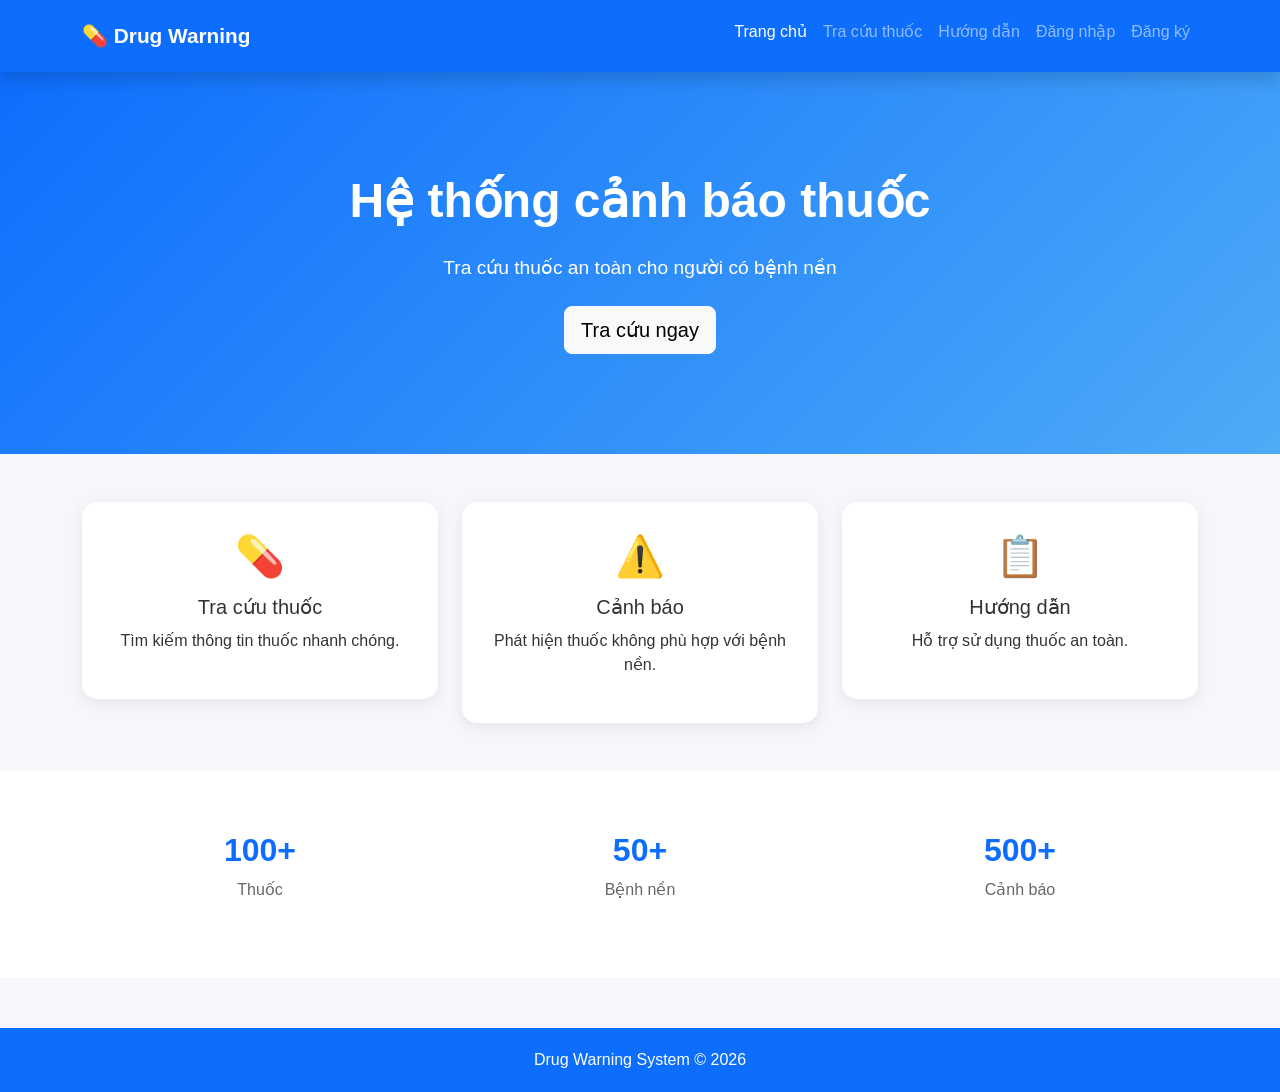
==== frontend/index.html @ ef4e7446 "frontend" ====
<!DOCTYPE html>

<html lang="vi">

<head>
    <meta charset="UTF-8">
    <meta name="viewport" content="width=device-width, initial-scale=1.0">
    <title>Drug Warning System</title>

    <link href="https://cdn.jsdelivr.net/npm/bootstrap@5.3.3/dist/css/bootstrap.min.css" rel="stylesheet">
    <link rel="stylesheet" href="css/style.css">

</head>

<body>


    <nav class="navbar navbar-expand-lg navbar-dark bg-primary shadow">

        <div class="container">

            <a class="navbar-brand fw-bold" href="index.html">
                💊 Drug Warning
            </a>

            <button class="navbar-toggler" type="button" data-bs-toggle="collapse" data-bs-target="#navbarNav">

                <span class="navbar-toggler-icon"></span>

            </button>

            <div class="collapse navbar-collapse" id="navbarNav">

                <ul class="navbar-nav ms-auto" id="navMenu">

                </ul>

            </div>

        </div>

    </nav>

    <section class="hero">

        <div class="container text-center">

            <h1 class="display-4 fw-bold mb-4">
                Hệ thống cảnh báo thuốc
            </h1>

            <p class="lead mb-4">
                Tra cứu thuốc an toàn cho người có bệnh nền
            </p>

            <a href="search.html" class="btn btn-light btn-lg">

                Tra cứu ngay

            </a>

        </div>

    </section>

    <section class="container py-5">

        <div class="row g-4">

            <div class="col-md-4">

                <div class="feature-card">

                    <h3>💊</h3>

                    <h5>Tra cứu thuốc</h5>

                    <p>
                        Tìm kiếm thông tin thuốc nhanh chóng.
                    </p>

                </div>

            </div>

            <div class="col-md-4">

                <div class="feature-card">

                    <h3>⚠️</h3>

                    <h5>Cảnh báo</h5>

                    <p>
                        Phát hiện thuốc không phù hợp với bệnh nền.
                    </p>

                </div>

            </div>

            <div class="col-md-4">

                <div class="feature-card">

                    <h3>📋</h3>

                    <h5>Hướng dẫn</h5>

                    <p>
                        Hỗ trợ sử dụng thuốc an toàn.
                    </p>

                </div>

            </div>

        </div>

    </section>

    <section class="stats">

        <div class="container">

            <div class="row text-center">

                <div class="col-md-4">

                    <h2>100+</h2>

                    <p>Thuốc</p>

                </div>

                <div class="col-md-4">

                    <h2>50+</h2>

                    <p>Bệnh nền</p>

                </div>

                <div class="col-md-4">

                    <h2>500+</h2>

                    <p>Cảnh báo</p>

                </div>

            </div>

        </div>

    </section>

    <footer>

        <div class="container text-center">

            <p>
                Drug Warning System © 2026
            </p>

        </div>

    </footer>

    <script src="js/auth.js"></script>

    <script>

        const user =
            JSON.parse(
                localStorage.getItem(
                    "currentUser"
                )
            );

        const nav =
            document.getElementById(
                "navMenu"
            );

        if (!user) {

            nav.innerHTML = `

            <li class="nav-item">
                <a class="nav-link active" href="index.html">
                    Trang chủ
                </a>
            </li>

            <li class="nav-item">
                <a class="nav-link" href="search.html">
                    Tra cứu thuốc
                </a>
            </li>

            

            <li class="nav-item">
                <a class="nav-link" href="guide.html">
                    Hướng dẫn
                </a>
            </li>

            <li class="nav-item">
                <a class="nav-link" href="login.html">
                    Đăng nhập
                </a>
            </li>

            <li class="nav-item">
                <a class="nav-link" href="register.html">
                    Đăng ký
                </a>
            </li>

        `;

        }
        else if (user.role === "admin") {

            nav.innerHTML = `

            <li class="nav-item">
                <a class="nav-link active" href="index.html">
                    Trang chủ
                </a>
            </li>

            <li class="nav-item">
                <a class="nav-link" href="search.html">
                    Tra cứu thuốc
                </a>
            </li>

            <li class="nav-item">
                <a class="nav-link" href="admin-dashboard.html">
                    Dashboard
                </a>
            </li>

            <li class="nav-item">
                <a class="nav-link" href="#" onclick="logout()">
                    Đăng xuất
                </a>
            </li>

        `;

        }
        else {

            nav.innerHTML = `

            <li class="nav-item">
                <a class="nav-link active" href="index.html">
                    Trang chủ
                </a>
            </li>

            <li class="nav-item">
                <a class="nav-link" href="search.html">
                    Tra cứu thuốc
                </a>
            </li>

            

            <li class="nav-item">
                <a class="nav-link" href="guide.html">
                    Hướng dẫn
                </a>
            </li>

            <li class="nav-item">
                <span class="nav-link">
                    Xin chào ${user.username}
                </span>
            </li>

            <li class="nav-item">
                <a class="nav-link" href="#" onclick="logout()">
                    Đăng xuất
                </a>
            </li>

        `;

        }

    </script>

    <script src="https://cdn.jsdelivr.net/npm/bootstrap@5.3.3/dist/js/bootstrap.bundle.min.js"></script>

</body>

</html>
---- frontend/css/style.css ----
/* ===================================
   DRUG WARNING SYSTEM
   style.css
=================================== */

* {
    margin: 0;
    padding: 0;
    box-sizing: border-box;
}

body {
    font-family: 'Segoe UI', Tahoma, Geneva, Verdana, sans-serif;
    background: #f5f7fb;
    color: #333;
    min-height: 100vh;
}

/* =========================
   NAVBAR
========================= */

.navbar {
    padding: 12px 0;
}

.navbar-brand {
    font-size: 1.3rem;
    font-weight: 700;
}

.nav-link {
    font-weight: 500;
}

.nav-link:hover {
    color: #ffd54f !important;
}

/* =========================
   HERO SECTION
========================= */

.hero {
    background: linear-gradient(135deg,
            #0d6efd,
            #4dabf7);
    color: white;
    padding: 100px 0;
    text-align: center;
}

.hero h1 {
    font-size: 3rem;
    margin-bottom: 20px;
}

.hero p {
    font-size: 1.2rem;
    margin-bottom: 30px;
}

/* =========================
   FEATURE CARD
========================= */

.feature-card {
    background: white;
    padding: 30px;
    border-radius: 15px;
    text-align: center;
    box-shadow:
        0 4px 15px rgba(0, 0, 0, 0.08);

    transition: 0.3s;
}

.feature-card:hover {
    transform: translateY(-6px);
}

.feature-card h3 {
    font-size: 40px;
    margin-bottom: 15px;
}

.feature-card h5 {
    margin-bottom: 10px;
}

/* =========================
   STATS
========================= */

.stats {
    background: white;
    padding: 60px 0;
}

.stats h2 {
    color: #0d6efd;
    font-weight: 700;
}

.stats p {
    color: #666;
}

/* =========================
   SEARCH PAGE
========================= */

.search-page {
    padding: 80px 0;
}

.search-box {
    max-width: 600px;
    margin: auto;
    background: white;
    padding: 35px;
    border-radius: 15px;

    box-shadow:
        0 4px 20px rgba(0, 0, 0, 0.08);
}

.search-box h2 {
    font-weight: 700;
}

/* =========================
   MEDICINE CARD
========================= */

.medicine-card {
    background: white;
    border-radius: 15px;
    padding: 25px;

    box-shadow:
        0 4px 15px rgba(0, 0, 0, 0.08);

    transition: 0.3s;
}

.medicine-card:hover {
    transform: translateY(-5px);
}

.medicine-card h5 {
    color: #0d6efd;
    font-weight: 600;
}

/* =========================
   DETAIL CARD
========================= */

.detail-card {
    background: white;
    padding: 35px;
    border-radius: 15px;

    box-shadow:
        0 4px 20px rgba(0, 0, 0, 0.08);
}

.detail-card h2 {
    color: #0d6efd;
    margin-bottom: 20px;
}

.detail-card h5 {
    margin-top: 20px;
    font-weight: 600;
}

/* =========================
   DISEASE CARD
========================= */

.disease-card {
    background: white;
    padding: 25px;
    border-radius: 15px;

    box-shadow:
        0 4px 15px rgba(0, 0, 0, 0.08);

    height: 100%;

    transition: 0.3s;
}

.disease-card:hover {
    transform: translateY(-5px);
}

.disease-card h4 {
    color: #0d6efd;
    margin-bottom: 15px;
}

.disease-card p {
    min-height: 90px;
}

/* =========================
   WARNING CARD
========================= */

.warning-card {
    background: white;
    padding: 35px;
    border-radius: 15px;

    box-shadow:
        0 4px 20px rgba(0, 0, 0, 0.08);
}

.warning-card h2 {
    color: #dc3545;
    font-weight: 700;
}

.badge {
    font-size: 1rem;
}

/* =========================
   GUIDE PAGE
========================= */

.guide-card {
    background: white;
    padding: 25px;
    border-radius: 15px;

    margin-bottom: 20px;

    box-shadow:
        0 4px 15px rgba(0, 0, 0, 0.08);
}

.guide-card h3 {
    color: #0d6efd;
    margin-bottom: 15px;
}

/* =========================
   BUTTON
========================= */

.btn {
    border-radius: 8px;
    font-weight: 500;
}

.btn-primary {
    background: #0d6efd;
}

.btn-primary:hover {
    background: #0b5ed7;
}

/* =========================
   LIST
========================= */

ul {
    padding-left: 20px;
}

li {
    margin-bottom: 8px;
}

/* =========================
   ALERT CUSTOM
========================= */

.alert {
    border-radius: 10px;
}

/* =========================
   FOOTER
========================= */

footer {
    background: #0d6efd;
    color: white;
    margin-top: 50px;
    padding: 20px 0;
}

footer p {
    margin: 0;
}

/* =========================
   RESPONSIVE
========================= */

@media(max-width:992px) {

    .hero h1 {
        font-size: 2.3rem;
    }

    .hero p {
        font-size: 1rem;
    }
}

@media(max-width:768px) {

    .hero {
        padding: 70px 20px;
    }

    .hero h1 {
        font-size: 2rem;
    }

    .search-box {
        padding: 25px;
    }

    .detail-card,
    .warning-card {
        padding: 25px;
    }
}

@media(max-width:576px) {

    .hero h1 {
        font-size: 1.7rem;
    }

    .feature-card,
    .medicine-card,
    .disease-card,
    .guide-card {
        padding: 20px;
    }
}

/* =========================
   LEVEL COLORS
========================= */

.safe {
    color: #198754;
}

.warning {
    color: #ffc107;
}

.danger {
    color: #dc3545;
}

/* =========================
   EXTRA ANIMATION
========================= */

.card,
.feature-card,
.medicine-card,
.disease-card {
    transition: all .3s ease;
}

.card:hover,
.feature-card:hover,
.medicine-card:hover,
.disease-card:hover {
    box-shadow:
        0 8px 25px rgba(0, 0, 0, 0.15);
}
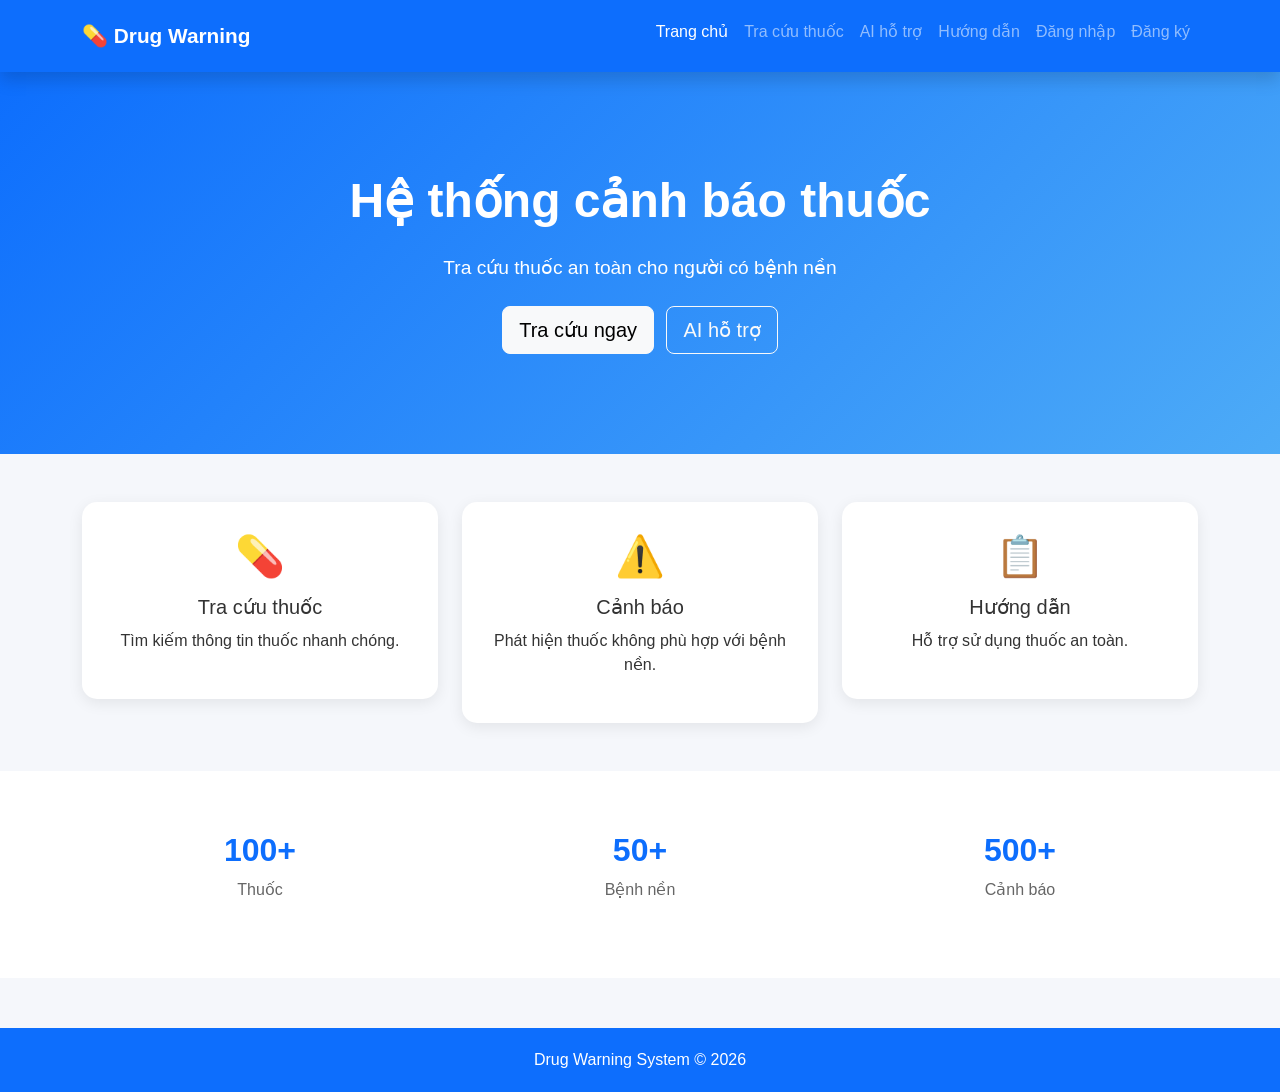
==== commit 883a2800: "update fontend" ====
--- a/frontend/index.html
+++ b/frontend/index.html
@@ -53,10 +53,13 @@
                 Tra cứu thuốc an toàn cho người có bệnh nền
             </p>
 
-            <a href="search.html" class="btn btn-light btn-lg">
+            <a href="search.html" class="btn btn-light btn-lg me-2">
 
                 Tra cứu ngay
 
+            </a>
+            <a href="ai-assistant.html" class="btn btn-outline-light btn-lg">
+                AI hỗ trợ
             </a>
 
         </div>
@@ -202,6 +205,12 @@
             
 
             <li class="nav-item">
+                <a class="nav-link" href="ai-assistant.html">
+                    AI hỗ trợ
+                </a>
+            </li>
+
+            <li class="nav-item">
                 <a class="nav-link" href="guide.html">
                     Hướng dẫn
                 </a>
@@ -270,6 +279,12 @@
             </li>
 
             
+
+            <li class="nav-item">
+                <a class="nav-link" href="ai-assistant.html">
+                    AI hỗ trợ
+                </a>
+            </li>
 
             <li class="nav-item">
                 <a class="nav-link" href="guide.html">
